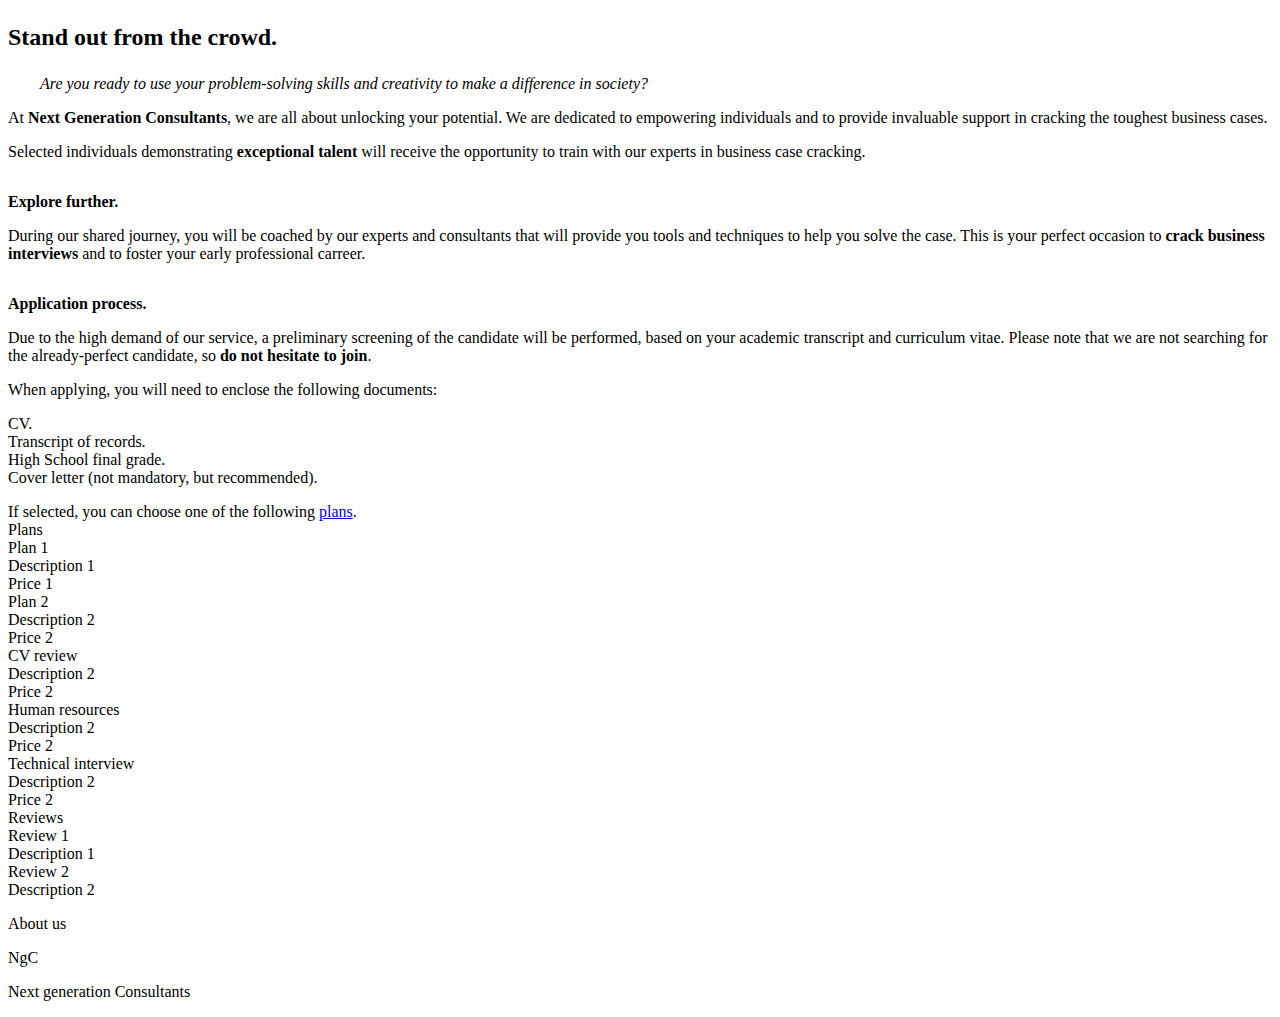
==== plans.html @ 4bc1f52c "Add files via upload" ====
<!DOCTYPE html>
<html lang="en">
<head>
    <meta name="robots" content="index, follow">
    <meta charset="UTF-8">
    <meta name="viewport" content="width=device-width, initial-scale=1">
    <title>NextGen Consultants</title>
    
    <link rel="stylesheet" href="../aboutPageAssets/aboutPageStyle.css">
    
    <link rel="preconnect" href="https://fonts.googleapis.com">
    <link rel="preconnect" href="https://fonts.gstatic.com" crossorigin>
    <link href="https://fonts.googleapis.com/css2?family=Playfair+Display:ital,wght@0,400..900;1,400..900&display=swap" rel="stylesheet">

    <link rel="shortcut icon" href="immagine logo" type="image/x-icon">
</head>

<body>
    <div class="discover">
        <p style="font-weight: 700; font-size: x-large;">Stand out from the crowd.</p>
        <p style="padding-left: 2em; font-style: italic">
            Are you ready to use your problem-solving skills and creativity to make a difference in society?
        </p>
        <p>
            At <b class="gradient-link">Next Generation Consultants</b>, we are all about unlocking your potential. We are dedicated to empowering individuals and to provide invaluable support in cracking the toughest business cases.
        </p>
        <p>
            Selected individuals demonstrating <b>exceptional talent</b> will receive the opportunity to train with our experts in business case cracking. 
        </p>
        <p style="font-weight: 700; margin-top:2em">Explore further.</p>
        <p>
            During our shared journey, you will be coached by our experts and consultants that will provide you tools and techniques to help you solve the case.
            This is your perfect occasion to <b>crack business interviews</b> and to foster your early professional carreer.
        </p>
        <p style="font-weight: 700; margin-top:2em">Application process.</p>
        <p>
            Due to the high demand of our service, a preliminary screening of the candidate will be performed, based on your academic transcript and curriculum vitae. Please note that we are not searching for the already-perfect candidate, so <b>do not hesitate to join</b>.
        </p>
        <p>
            When applying, you will need to enclose the following documents:
        </p>
        <lu>
            <li>CV.</li>
            <li>Transcript of records.</li>
            <li>High School final grade.</li>
            <li>Cover letter (not mandatory, but recommended).</li>
        </lu>
        </p>
        If selected, you can choose one of the following <a href="#plans_id" class="gradient-link">plans</a>.
    </div>


    <div class="plans" id="plans_id">
        <div class="plan-title">Plans</div>
        <div class="plan-list">
            Plan 1
            <div class="plan-description">
                Description 1
            </div>
            <div class="plan-price">
                Price 1
            </div>
        </div>
        <div class="plan-list">
            Plan 2
            <div class="plan-description">
                Description 2
            </div>
            <div class="plan-price">
                Price 2
            </div>
        </div>
        <div class="plan-list">
            CV review
            <div class="plan-description">
                Description 2
            </div>
            <div class="plan-price">
                Price 2
            </div>
        </div>
        <div class="plan-list">
            Human resources
            <div class="plan-description">
                Description 2
            </div>
            <div class="plan-price">
                Price 2
            </div>
        </div>
        <div class="plan-list">
            Technical interview
            <div class="plan-description">
                Description 2
            </div>
            <div class="plan-price">
                Price 2
            </div>
        </div>
    </div>

    <div class="reviews">
        Reviews
        <div class="review-list">
            Review 1
            <div class="review-description">
                Description 1
            </div>
        </div>
        <div class="review-list">
            Review 2
            <div class="review-description">
                Description 2
            </div>
        </div>
    </div>
</body>

<footer>
    <p>About us</p>
    <p class="title">NgC</p>
    <p class="subtitle">Next generation Consultants</p>
</footer>

</html>
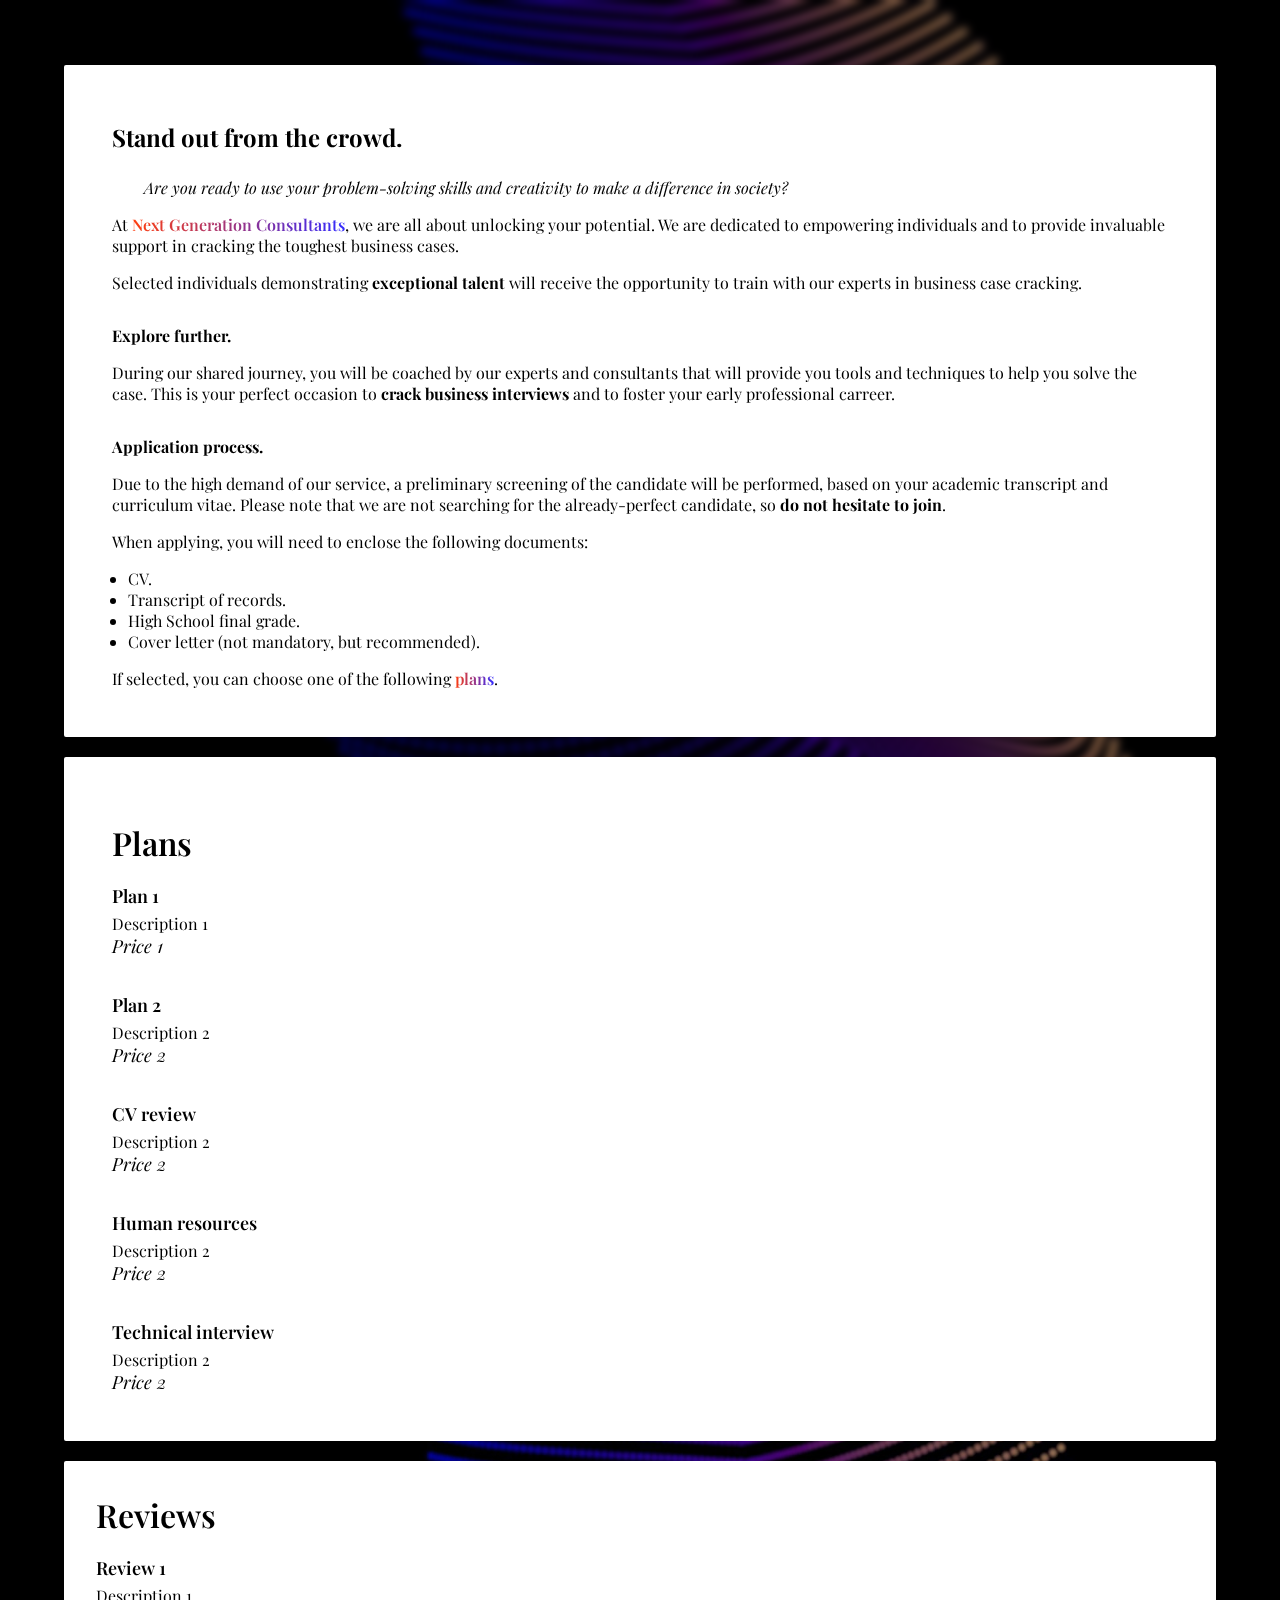
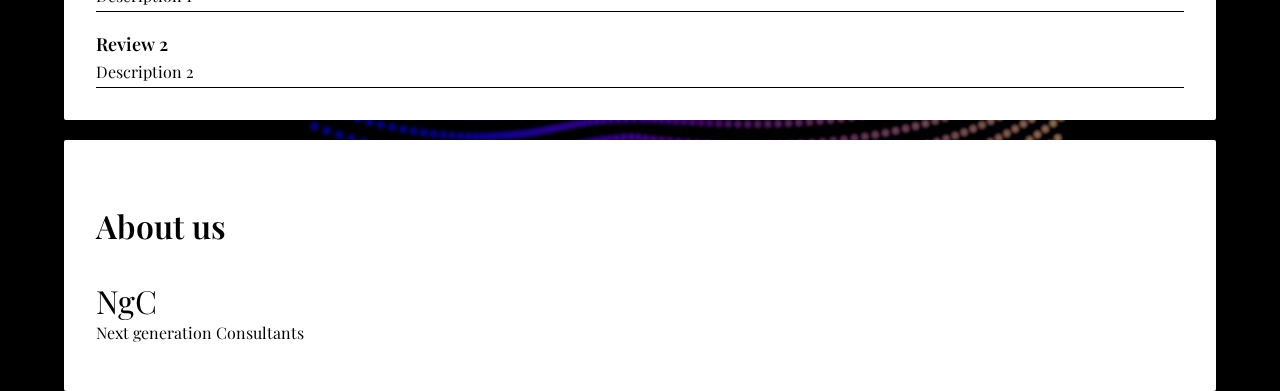
==== commit 8a021c0c: "Update and rename plans/plans.html to plans.html" ====
--- a/plans.html
+++ b/plans.html
@@ -6,7 +6,7 @@
     <meta name="viewport" content="width=device-width, initial-scale=1">
     <title>NextGen Consultants</title>
     
-    <link rel="stylesheet" href="../aboutPageAssets/aboutPageStyle.css">
+    <link rel="stylesheet" href="aboutPageAssets/aboutPageStyle.css">
     
     <link rel="preconnect" href="https://fonts.googleapis.com">
     <link rel="preconnect" href="https://fonts.gstatic.com" crossorigin>
@@ -122,4 +122,4 @@
     <p class="subtitle">Next generation Consultants</p>
 </footer>
 
-</html>+</html>
--- a/aboutPageAssets/aboutPageStyle.css
+++ b/aboutPageAssets/aboutPageStyle.css
@@ -0,0 +1,142 @@
+@charset "utf-8";
+
+/* Global Styles */
+body {
+    margin: 0;
+    font-family: "Playfair Display", serif;
+	align-items: center;
+	justify-content: center;
+	height: 100vh;
+	min-width: 0;
+	background: #000614;
+	background-image: url('../images/background.jpeg');
+    background-size: cover;
+    background-position: left;
+    backdrop-filter: blur(4px);
+    padding: 5vh 5% 5vh 5%;
+}
+
+.playfair_display_text {
+    font-family: "Playfair Display", serif;
+    font-optical-sizing: auto;
+    font-weight: 400; /* 400 - 900 */
+    font-style: normal;
+}
+
+/* Plans Section */
+.plans {
+    color: #000;
+    margin-top: 20px;
+    text-align: left;
+    background-color: #ffffff; /* Adjust footer background color */
+    font-weight: 600; /* 400 - 900 */
+    border-radius: 2px;
+    font-size: xx-large;
+    padding: 2em 1.5em 1em 1.5em;
+}
+
+.plan-list {
+    margin-top: 5px;
+    padding-top: 15px;
+    padding-bottom: 15px;
+    font-weight: 600; /* 400 - 900 */
+    font-size: large;
+    transition: border-bottom 0.3s ease, box-shadow 0.3s ease; /* Transition for border and shadow */
+    transition: all 0.1s ease-in-out;
+    box-shadow: none; /* Initial no shadow */
+}
+
+.plan-list:hover{
+    box-shadow: 5px 5px 0px rgba(0, 0, 0, 1); /* Shadow on hover */
+    transform: translate(-5px, -5px); /* Slide effect */
+}
+
+.plan-description {
+    margin-top: 5px;
+    font-size: medium;
+    font-weight: 400; /* 400 - 900 */
+}
+
+.plan-price {
+    font-style: italic;
+    font-weight: 400; /* 400 - 900 */
+}
+
+/* Reviews Section */
+.reviews {
+    color: #000;
+    margin-top: 20px;
+    text-align: left;
+    background-color: #ffffff; /* Adjust footer background color */
+    font-weight: 600; /* 400 - 900 */
+    border-radius: 2px;
+    font-size: xx-large;
+    padding: 1em 1em 1em 1em;
+}
+
+.review-list {
+    margin-top: 20px;
+    font-weight: 600; /* 400 - 900 */
+    font-size: large;
+    padding-bottom: 5px;
+    border-bottom: 1px solid black; /* Adding a black bottom border */
+}
+
+.review-description {
+    margin-top: 5px;
+    font-size: medium;
+    font-weight: 400; /* 400 - 900 */
+}
+
+/* Footer */
+footer {
+    margin-top: 20px;
+    text-align: left;
+    background-color: #ffffff; /* Adjust footer background color */
+    padding: 1em 1em 4em 1em;
+    border-radius: 2px;
+    font-size: xx-large;
+    padding: 1em 1em 1em 1em;
+    font-weight: 600; /* 400 - 900 */
+}
+
+.title{
+    font-size: xx-large;
+    font-weight: 400; /* 400 - 900 */
+}
+.subtitle{
+    margin-top: -2em;
+    font-size: medium;
+    font-weight: 400; /* 400 - 900 */
+}
+
+.discover{
+    color: #000;
+    margin-top: 20px;
+    text-align: left;
+    background-color: #ffffff; /* Adjust footer background color */
+    font-weight: 400; /* 400 - 900 */
+    border-radius: 2px;
+    font-size: medium;
+    padding: 2em 3em 3em 3em;
+}
+
+li{
+    margin-left: 1em;
+}
+
+a{
+    text-decoration: none;
+}
+
+.gradient-link {
+    background: linear-gradient(to right, #ff3e0e, #322bff);
+    -webkit-background-clip: text;
+    -webkit-text-fill-color: transparent;
+    font-weight: 600;
+}
+
+/* Reset animation on hover */
+.gradient-link:hover {
+    animation: none;
+}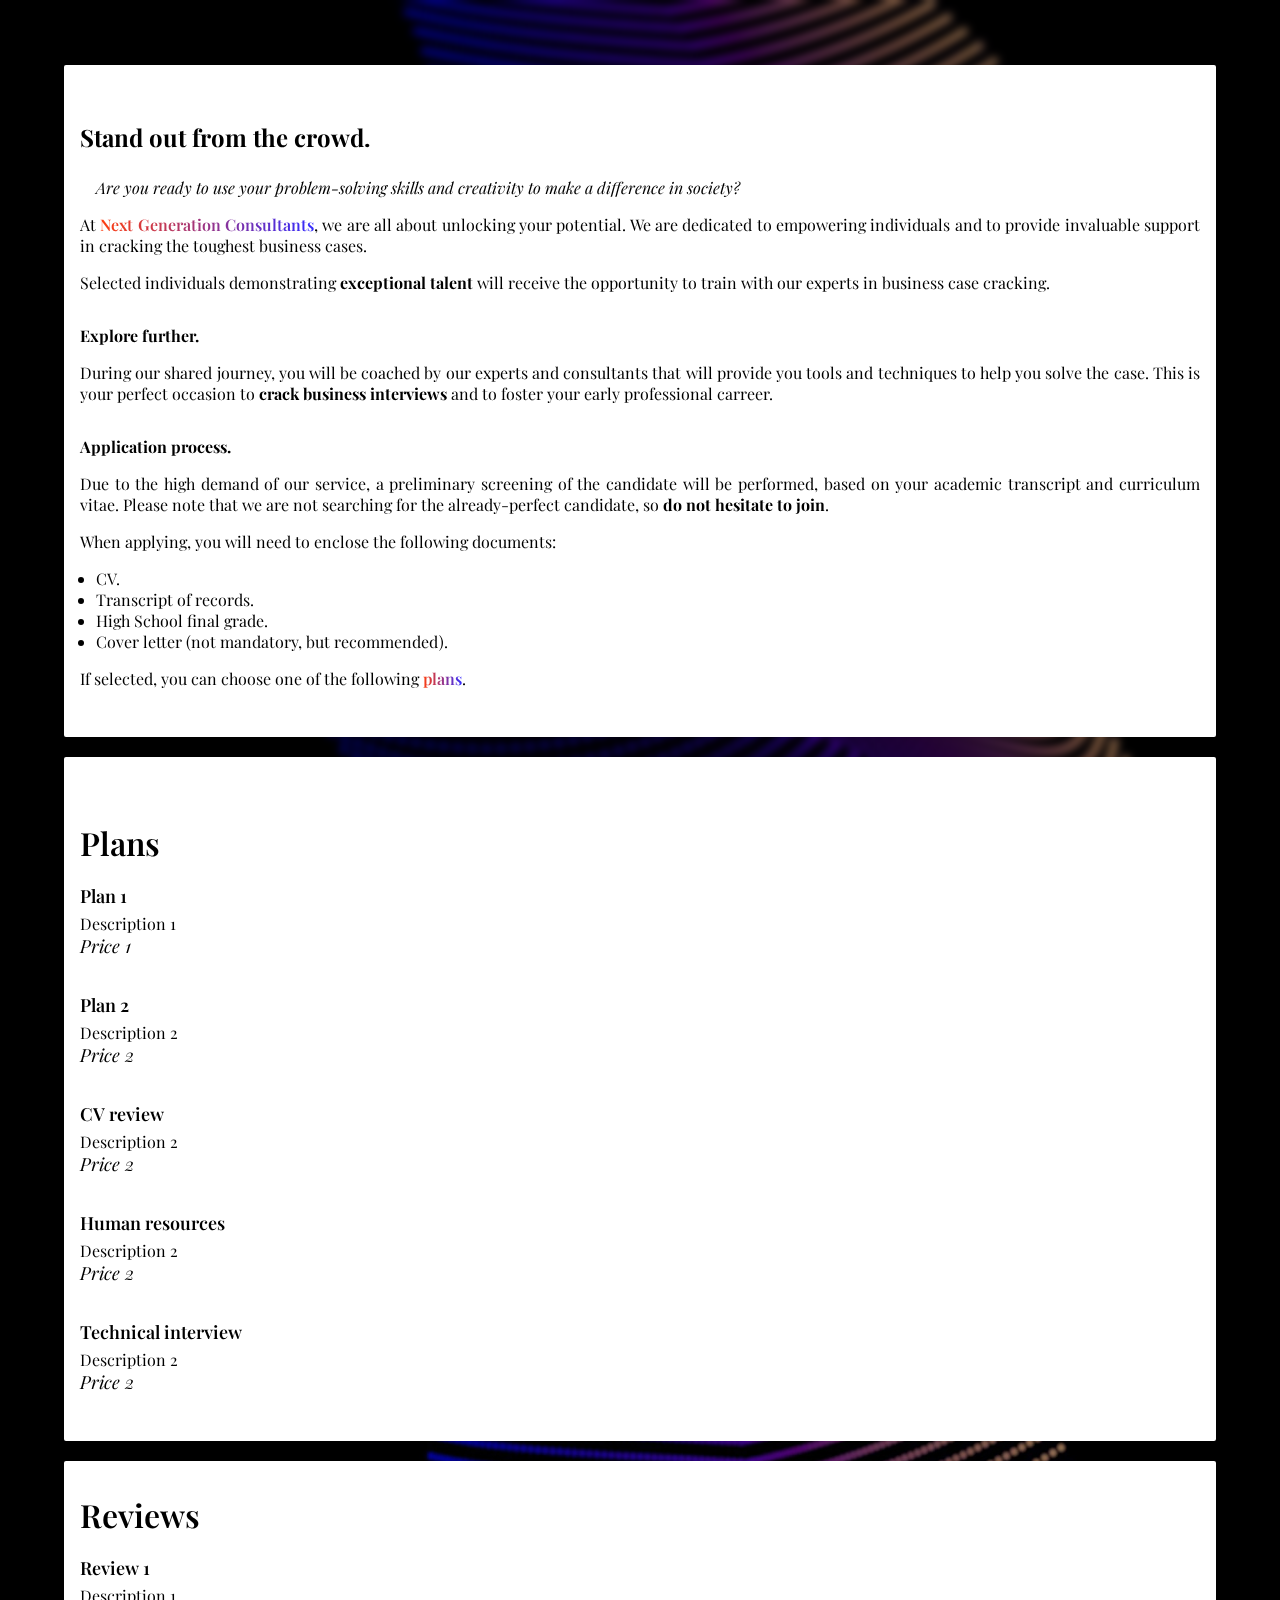
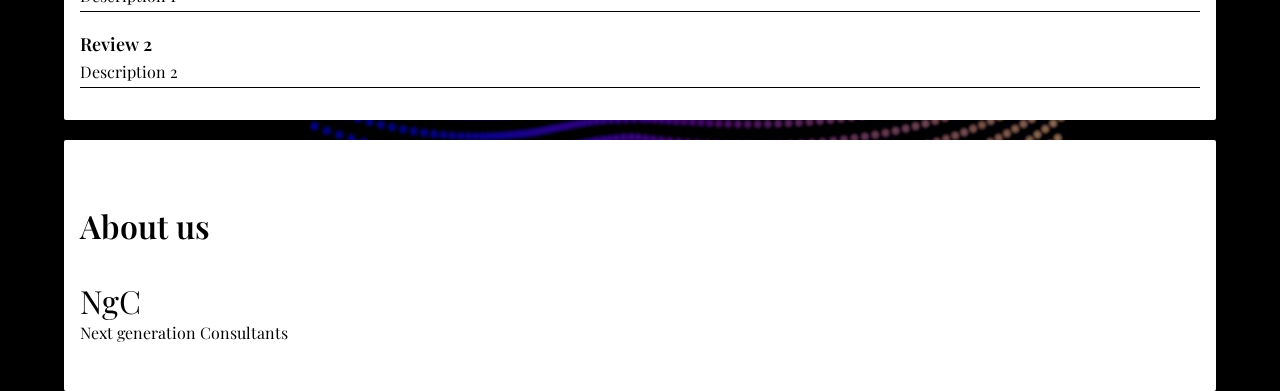
==== commit 9ecbea03: "Update plans.html" ====
--- a/plans.html
+++ b/plans.html
@@ -18,7 +18,7 @@
 <body>
     <div class="discover">
         <p style="font-weight: 700; font-size: x-large;">Stand out from the crowd.</p>
-        <p style="padding-left: 2em; font-style: italic">
+        <p style="padding: 0 1em 0 1em; font-style: italic">
             Are you ready to use your problem-solving skills and creativity to make a difference in society?
         </p>
         <p>
--- a/aboutPageAssets/aboutPageStyle.css
+++ b/aboutPageAssets/aboutPageStyle.css
@@ -32,7 +32,7 @@
     font-weight: 600; /* 400 - 900 */
     border-radius: 2px;
     font-size: xx-large;
-    padding: 2em 1.5em 1em 1.5em;
+    padding: 2em 0.5em 1em 0.5em;
 }
 
 .plan-list {
@@ -71,7 +71,7 @@
     font-weight: 600; /* 400 - 900 */
     border-radius: 2px;
     font-size: xx-large;
-    padding: 1em 1em 1em 1em;
+    padding: 1em 0.5em 1em 0.5em;
 }
 
 .review-list {
@@ -96,7 +96,7 @@
     padding: 1em 1em 4em 1em;
     border-radius: 2px;
     font-size: xx-large;
-    padding: 1em 1em 1em 1em;
+    padding: 1em 0.5em 1em 0.5em;
     font-weight: 600; /* 400 - 900 */
 }
 
@@ -118,7 +118,8 @@
     font-weight: 400; /* 400 - 900 */
     border-radius: 2px;
     font-size: medium;
-    padding: 2em 3em 3em 3em;
+    padding: 2em 1em 3em 1em;
+	text-align:justify
 }
 
 li{
@@ -139,4 +140,4 @@
 /* Reset animation on hover */
 .gradient-link:hover {
     animation: none;
-}+}
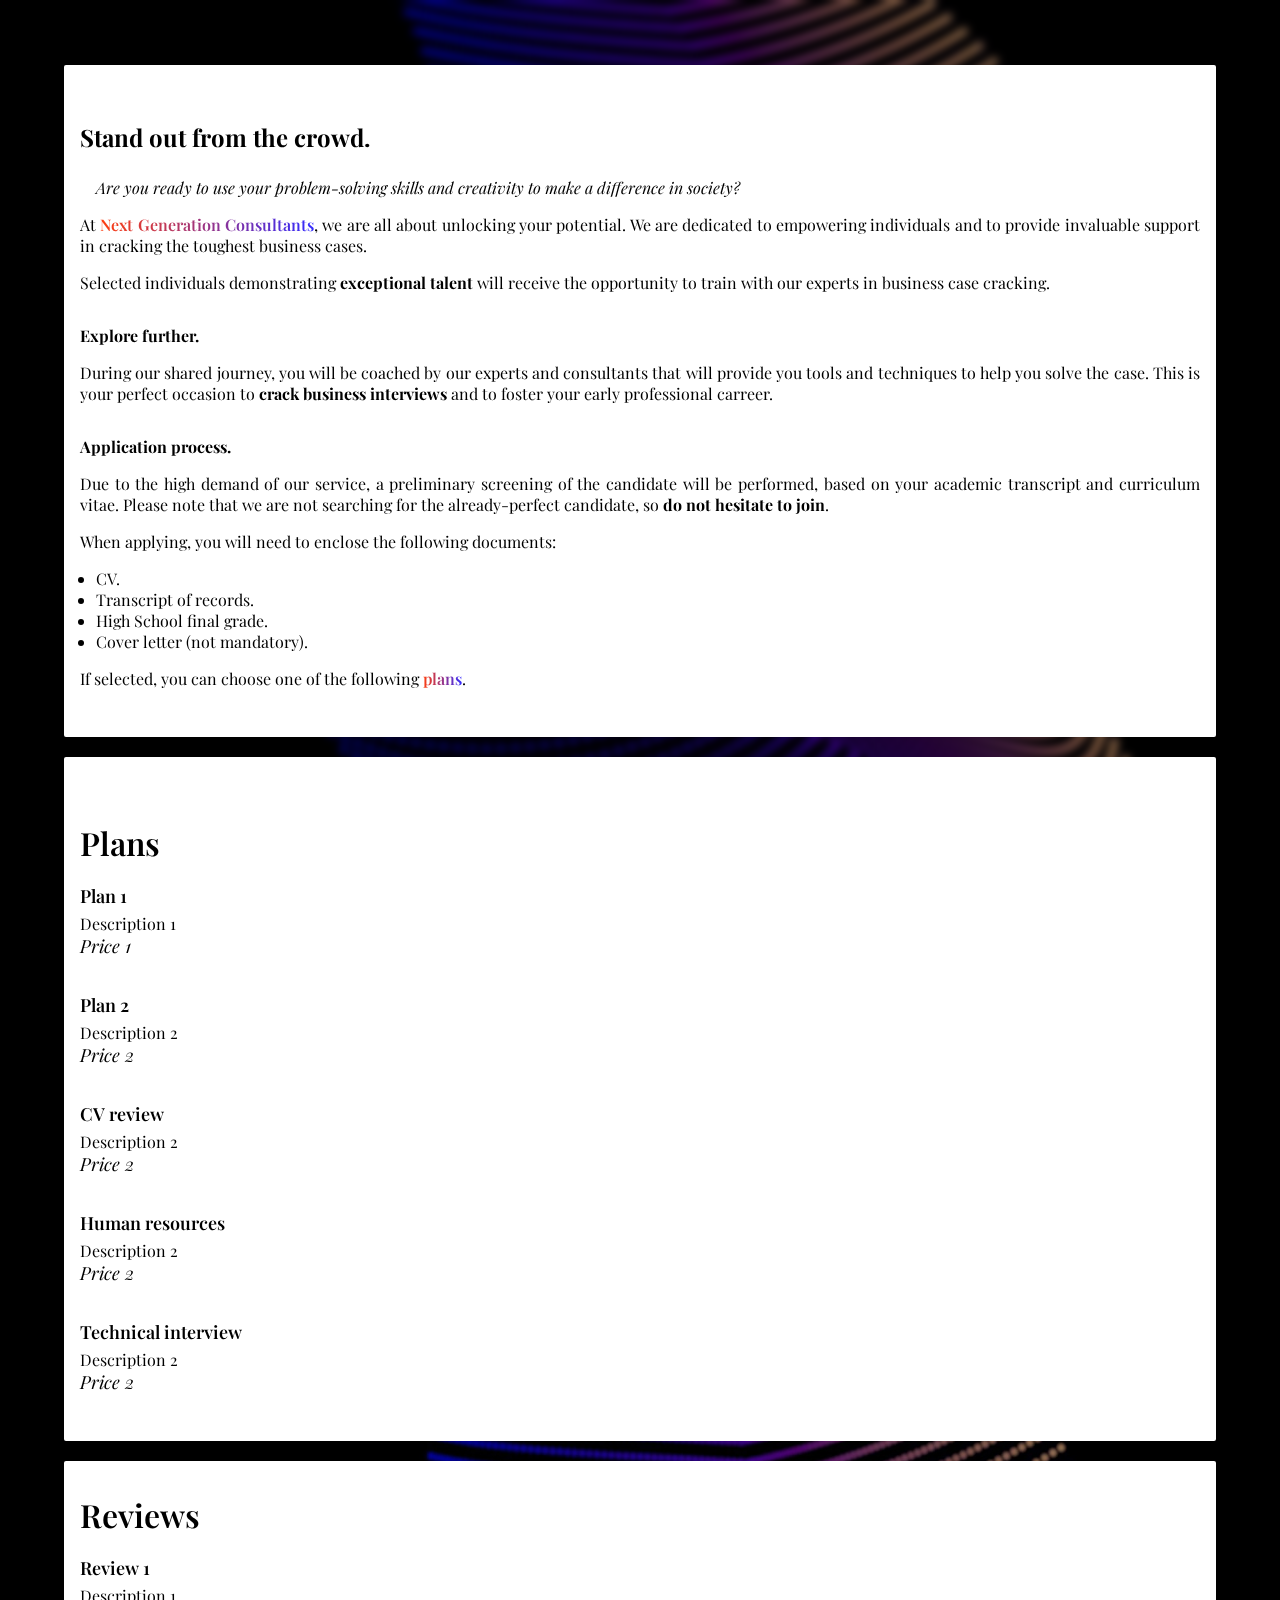
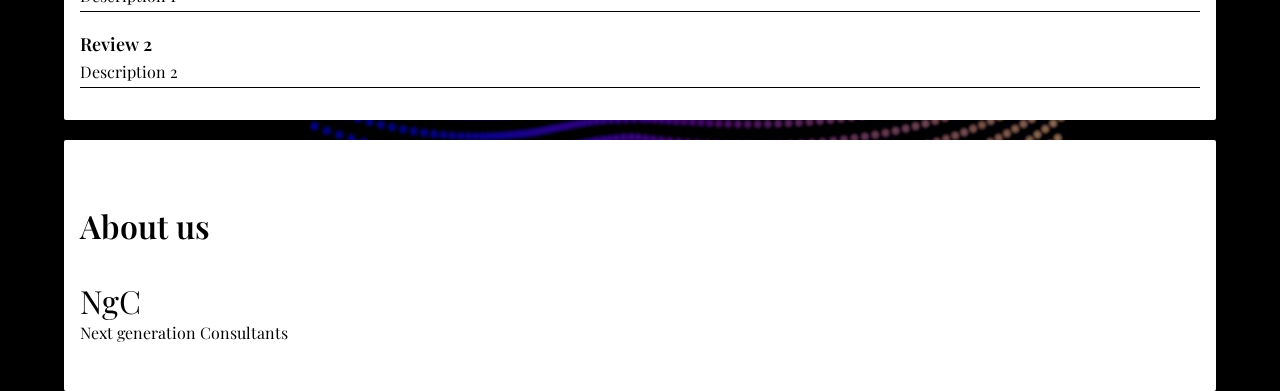
==== commit 65840125: "Update plans.html" ====
--- a/plans.html
+++ b/plans.html
@@ -43,7 +43,7 @@
             <li>CV.</li>
             <li>Transcript of records.</li>
             <li>High School final grade.</li>
-            <li>Cover letter (not mandatory, but recommended).</li>
+            <li>Cover letter (not mandatory).</li>
         </lu>
         </p>
         If selected, you can choose one of the following <a href="#plans_id" class="gradient-link">plans</a>.
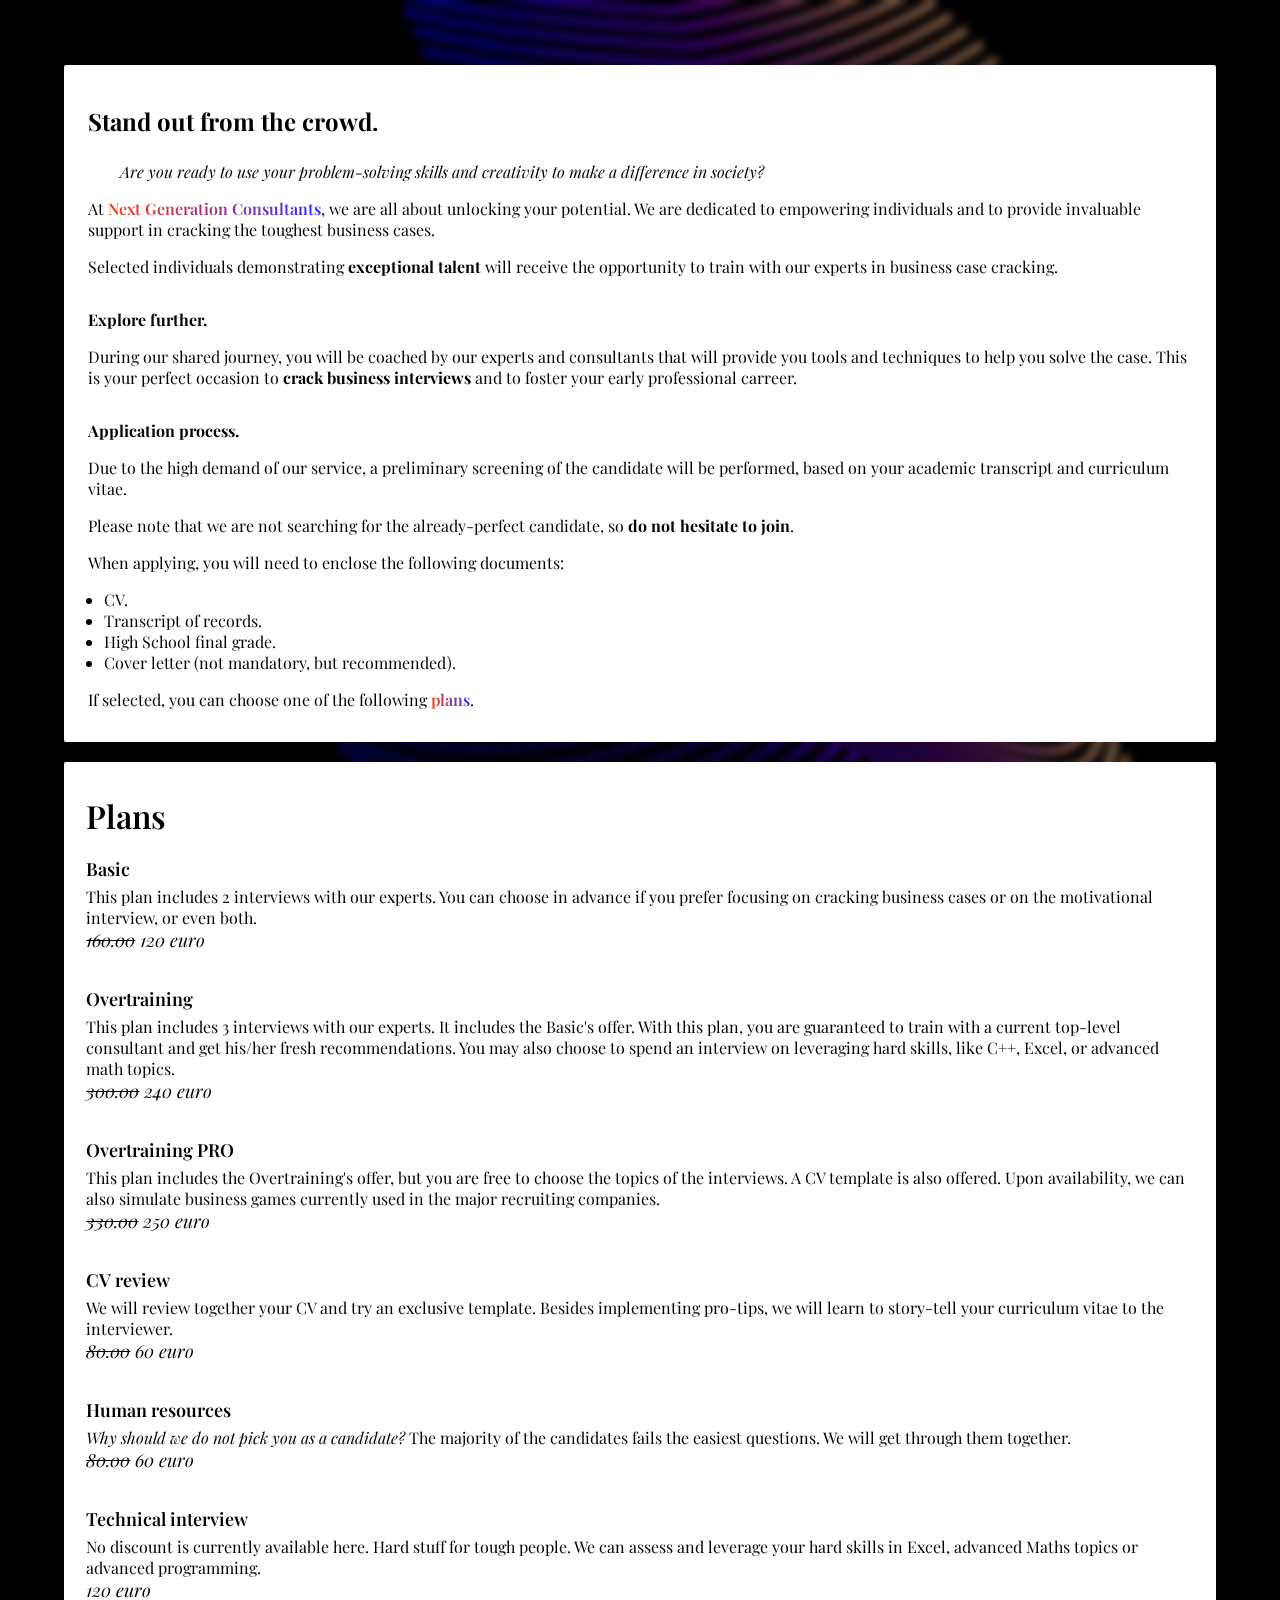
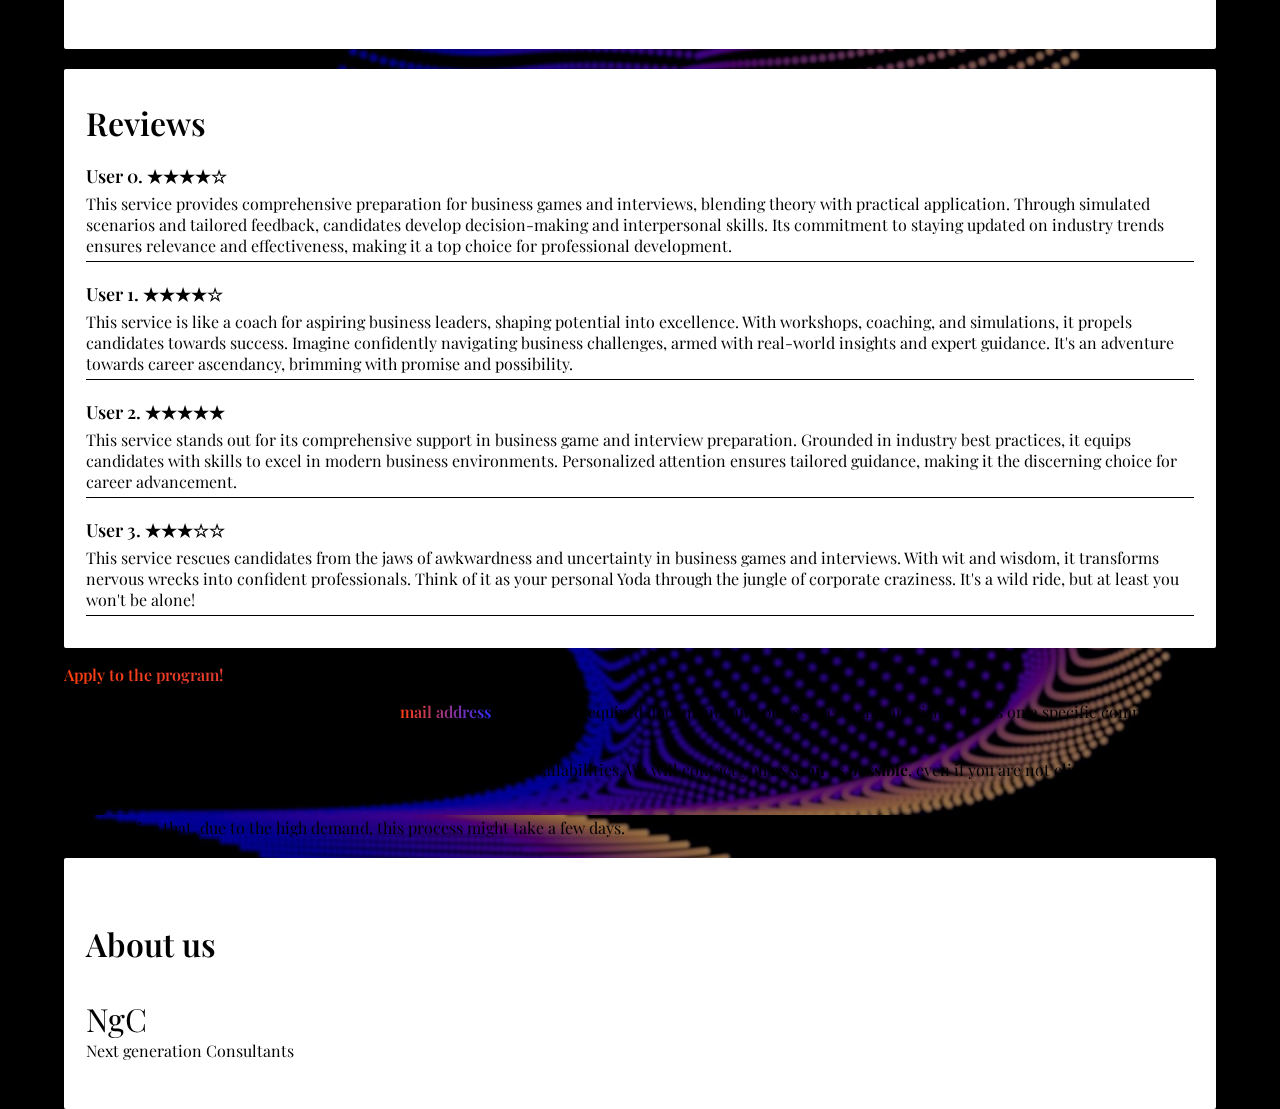
==== commit ddc76602: "Update plans.html" ====
--- a/plans.html
+++ b/plans.html
@@ -18,7 +18,7 @@
 <body>
     <div class="discover">
         <p style="font-weight: 700; font-size: x-large;">Stand out from the crowd.</p>
-        <p style="padding: 0 1em 0 1em; font-style: italic">
+        <p style="padding-left: 2em; font-style: italic">
             Are you ready to use your problem-solving skills and creativity to make a difference in society?
         </p>
         <p>
@@ -34,7 +34,10 @@
         </p>
         <p style="font-weight: 700; margin-top:2em">Application process.</p>
         <p>
-            Due to the high demand of our service, a preliminary screening of the candidate will be performed, based on your academic transcript and curriculum vitae. Please note that we are not searching for the already-perfect candidate, so <b>do not hesitate to join</b>.
+            Due to the high demand of our service, a preliminary screening of the candidate will be performed, based on your academic transcript and curriculum vitae.
+        </p>
+        <p>
+            Please note that we are not searching for the already-perfect candidate, so <b>do not hesitate to join</b>.
         </p>
         <p>
             When applying, you will need to enclose the following documents:
@@ -43,7 +46,7 @@
             <li>CV.</li>
             <li>Transcript of records.</li>
             <li>High School final grade.</li>
-            <li>Cover letter (not mandatory).</li>
+            <li>Cover letter (not mandatory, but recommended).</li>
         </lu>
         </p>
         If selected, you can choose one of the following <a href="#plans_id" class="gradient-link">plans</a>.
@@ -53,48 +56,57 @@
     <div class="plans" id="plans_id">
         <div class="plan-title">Plans</div>
         <div class="plan-list">
-            Plan 1
+            Basic
             <div class="plan-description">
-                Description 1
+                This plan includes 2 interviews with our experts. You can choose in advance if you prefer focusing on cracking business cases or on the motivational interview, or even both.
             </div>
             <div class="plan-price">
-                Price 1
+                <del class="no">160.00</del> 120 euro
             </div>
         </div>
         <div class="plan-list">
-            Plan 2
+            Overtraining
             <div class="plan-description">
-                Description 2
+                This plan includes 3 interviews with our experts. It includes the Basic's offer. With this plan, you are guaranteed to train with a current top-level consultant and get his/her fresh recommendations. You may also choose to spend an interview on leveraging hard skills, like C++, Excel, or advanced math topics.
             </div>
             <div class="plan-price">
-                Price 2
+                <del class="no">300.00</del> 240 euro
+            </div>
+        </div>
+        <div class="plan-list">
+            Overtraining PRO
+            <div class="plan-description">
+                This plan includes the Overtraining's offer, but you are free to choose the topics of the interviews. A CV template is also offered. Upon availability, we can also simulate business games currently used in the major recruiting companies.
+            </div>
+            <div class="plan-price">
+                <del class="no">330.00</del> 250 euro
             </div>
         </div>
         <div class="plan-list">
             CV review
             <div class="plan-description">
-                Description 2
+                We will review together your CV and try an exclusive template. Besides implementing pro-tips, we will learn to story-tell your curriculum vitae to the interviewer.
             </div>
             <div class="plan-price">
-                Price 2
+                <del class="no">80.00</del> 60 euro
             </div>
         </div>
         <div class="plan-list">
             Human resources
             <div class="plan-description">
-                Description 2
+                <i>Why should we do not pick you as a candidate?</i> The majority of the candidates fails the easiest questions. We will get through them together.
             </div>
             <div class="plan-price">
-                Price 2
+                <del class="no">80.00</del> 60 euro
             </div>
         </div>
         <div class="plan-list">
             Technical interview
             <div class="plan-description">
-                Description 2
+                No discount is currently available here. Hard stuff for tough people. We can assess and leverage your hard skills in Excel, advanced Maths topics or advanced programming.
             </div>
             <div class="plan-price">
-                Price 2
+                120 euro
             </div>
         </div>
     </div>
@@ -102,17 +114,36 @@
     <div class="reviews">
         Reviews
         <div class="review-list">
-            Review 1
+            User 0. &#9733&#9733&#9733&#9733&#9734
             <div class="review-description">
-                Description 1
+                This service provides comprehensive preparation for business games and interviews, blending theory with practical application. Through simulated scenarios and tailored feedback, candidates develop decision-making and interpersonal skills. Its commitment to staying updated on industry trends ensures relevance and effectiveness, making it a top choice for professional development.
             </div>
         </div>
         <div class="review-list">
-            Review 2
+            User 1. &#9733&#9733&#9733&#9733&#9734
             <div class="review-description">
-                Description 2
+                This service is like a coach for aspiring business leaders, shaping potential into excellence. With workshops, coaching, and simulations, it propels candidates towards success. Imagine confidently navigating business challenges, armed with real-world insights and expert guidance. It's an adventure towards career ascendancy, brimming with promise and possibility.
             </div>
         </div>
+        <div class="review-list">
+            User 2. &#9733&#9733&#9733&#9733&#9733
+            <div class="review-description">
+                This service stands out for its comprehensive support in business game and interview preparation. Grounded in industry best practices, it equips candidates with skills to excel in modern business environments. Personalized attention ensures tailored guidance, making it the discerning choice for career advancement.
+            </div>
+        </div>
+        <div class="review-list">
+            User 3. &#9733&#9733&#9733&#9734&#9734
+            <div class="review-description">
+                This service rescues candidates from the jaws of awkwardness and uncertainty in business games and interviews. With wit and wisdom, it transforms nervous wrecks into confident professionals. Think of it as your personal Yoda through the jungle of corporate craziness. It's a wild ride, but at least you won't be alone!
+            </div>
+        </div>
+    </div>
+
+    <div class="apply">
+        <p class="gradient-link">Apply to the program!</p>
+        <p style="font-size: medium; font-weight: 400;">Do not hesitate. Send your candidature at this <a href="mailto:info@example.com" class="gradient-link">mail address</a>. Upload the required documents and please specify if you wish to focus on a specific company. Experts are contacted upon availability.</p>
+        <p style="font-size: medium; font-weight: 400;">At this level, you are not required to pay, neither to specify your availabilities. We will contact you <b>as soon as possible</b>, even if you are not eligible for our program.</p>
+        <p style="font-size: medium; font-weight: 400;">Please notice that, due to the high demand, this process might take a few days.</p>
     </div>
 </body>
 
--- a/aboutPageAssets/aboutPageStyle.css
+++ b/aboutPageAssets/aboutPageStyle.css
@@ -32,7 +32,7 @@
     font-weight: 600; /* 400 - 900 */
     border-radius: 2px;
     font-size: xx-large;
-    padding: 2em 0.5em 1em 0.5em;
+    padding: 1em 0.7em 1em 0.7em;
 }
 
 .plan-list {
@@ -71,7 +71,7 @@
     font-weight: 600; /* 400 - 900 */
     border-radius: 2px;
     font-size: xx-large;
-    padding: 1em 0.5em 1em 0.5em;
+    padding: 1em 0.7em 1em 0.7em;
 }
 
 .review-list {
@@ -96,7 +96,7 @@
     padding: 1em 1em 4em 1em;
     border-radius: 2px;
     font-size: xx-large;
-    padding: 1em 0.5em 1em 0.5em;
+    padding: 1em 0.7em 1em 0.7em;
     font-weight: 600; /* 400 - 900 */
 }
 
@@ -118,8 +118,7 @@
     font-weight: 400; /* 400 - 900 */
     border-radius: 2px;
     font-size: medium;
-    padding: 2em 1em 3em 1em;
-	text-align:justify
+    padding: 1em 1.5em 2em 1.5em;
 }
 
 li{
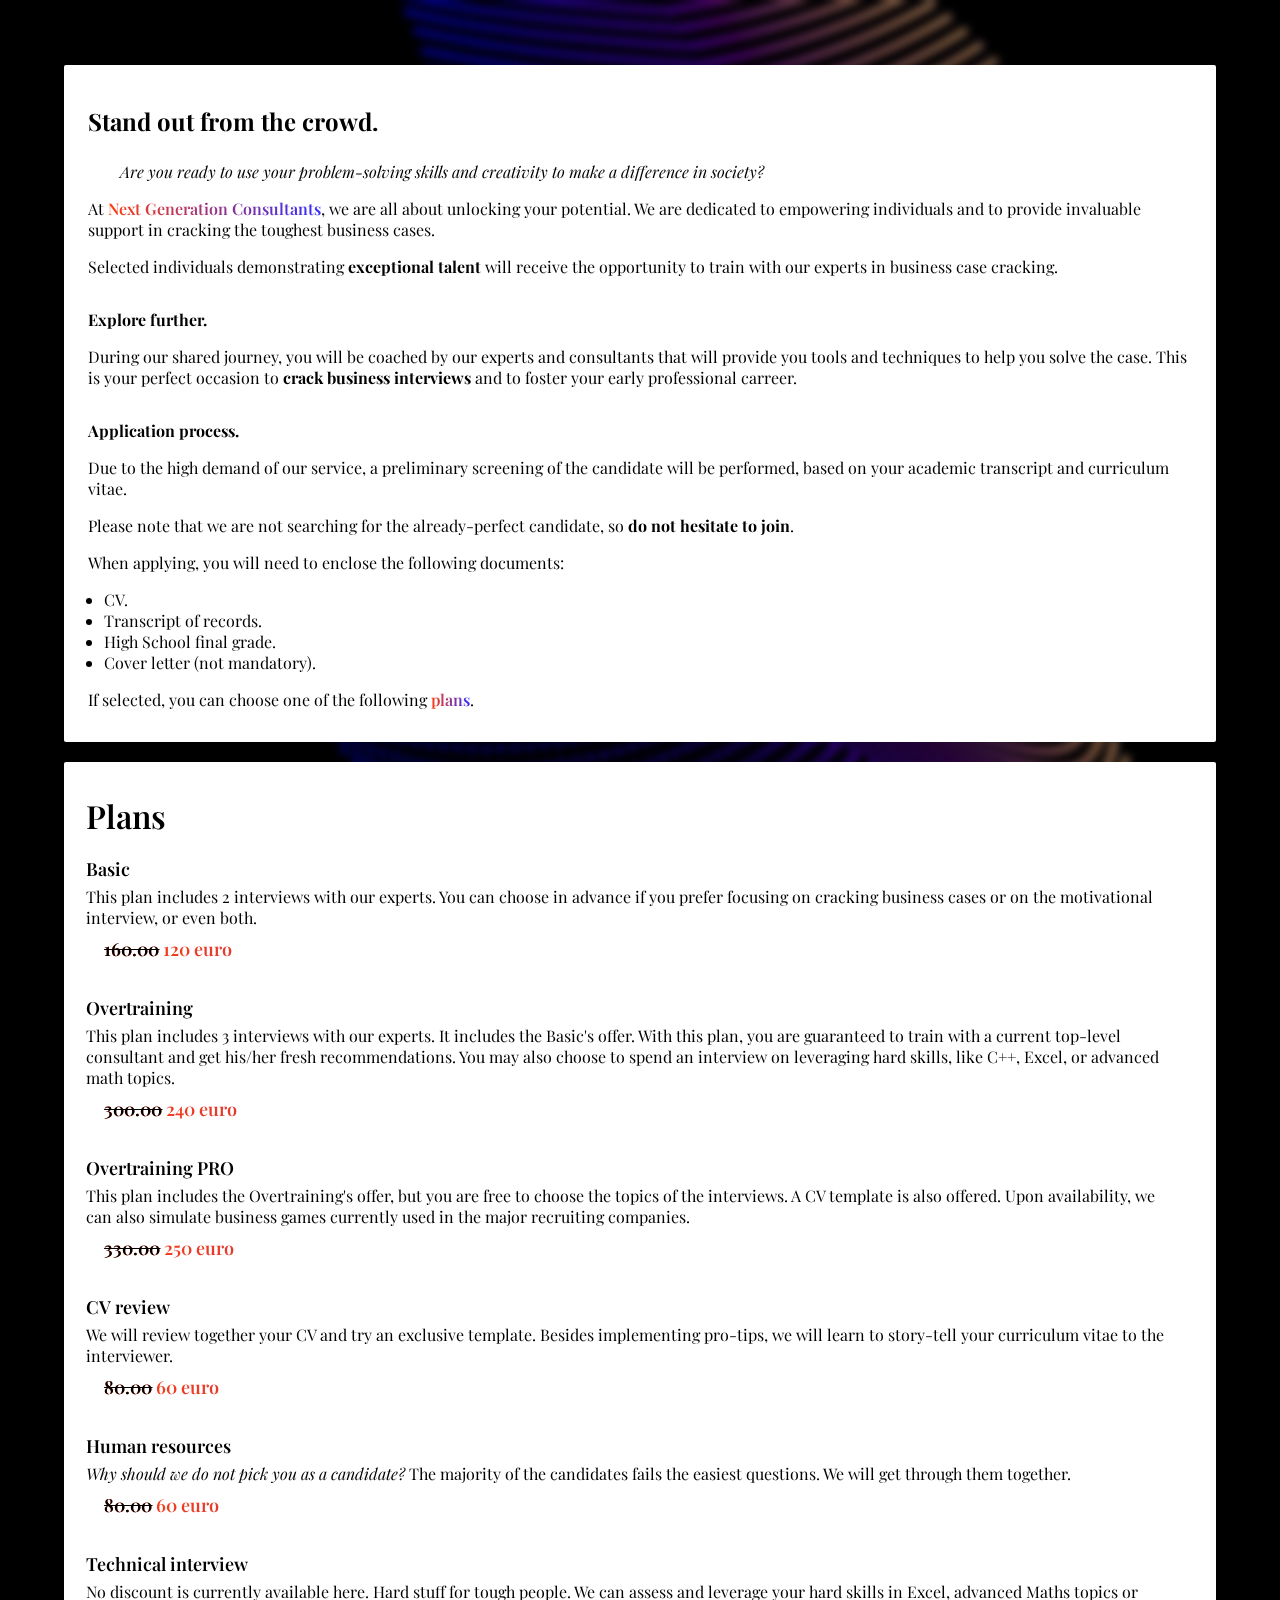
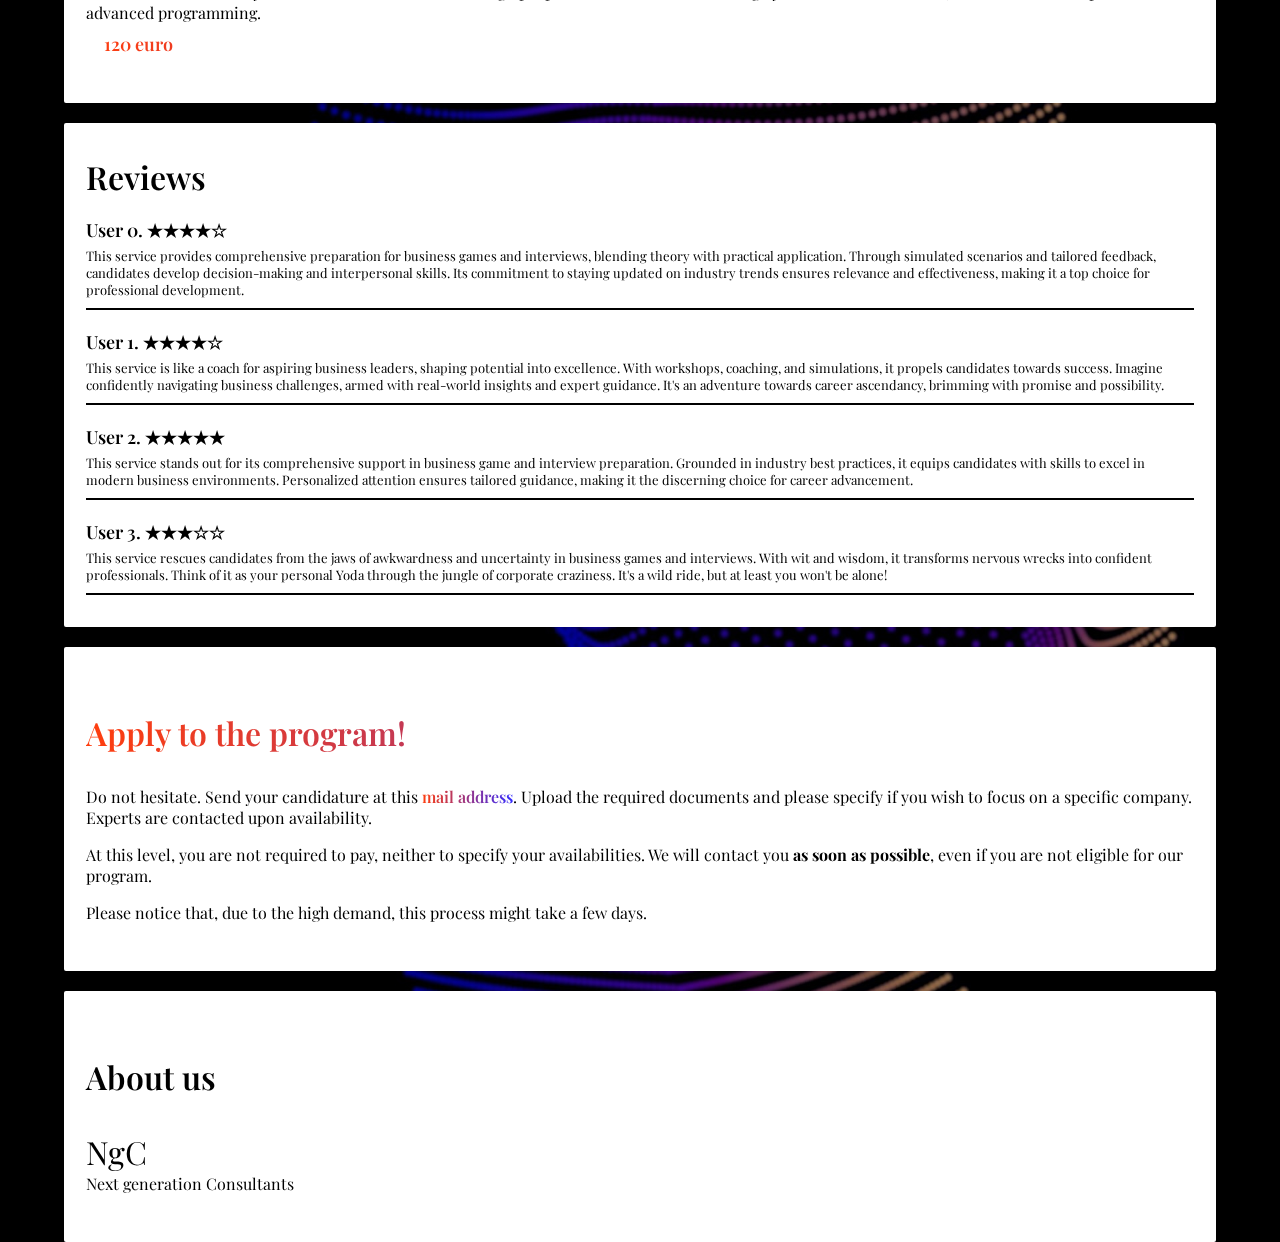
==== commit b9fc2e88: "Update plans.html" ====
--- a/plans.html
+++ b/plans.html
@@ -46,7 +46,7 @@
             <li>CV.</li>
             <li>Transcript of records.</li>
             <li>High School final grade.</li>
-            <li>Cover letter (not mandatory, but recommended).</li>
+            <li>Cover letter (not mandatory).</li>
         </lu>
         </p>
         If selected, you can choose one of the following <a href="#plans_id" class="gradient-link">plans</a>.
--- a/aboutPageAssets/aboutPageStyle.css
+++ b/aboutPageAssets/aboutPageStyle.css
@@ -37,8 +37,7 @@
 
 .plan-list {
     margin-top: 5px;
-    padding-top: 15px;
-    padding-bottom: 15px;
+    padding: 15px 10px 15px 0;
     font-weight: 600; /* 400 - 900 */
     font-size: large;
     transition: border-bottom 0.3s ease, box-shadow 0.3s ease; /* Transition for border and shadow */
@@ -57,9 +56,24 @@
     font-weight: 400; /* 400 - 900 */
 }
 
+.no{
+    font-style: normal;
+    color: #000;
+    text-decoration: line-through;
+    text-decoration-color: #000;
+    background: #000;
+    -webkit-background-clip: text;
+    -webkit-text-fill-color: transparent;
+}
+
 .plan-price {
-    font-style: italic;
-    font-weight: 400; /* 400 - 900 */
+    padding-top: 0.5em;
+    padding-left: 1em;
+    font-style: normal;
+    background: linear-gradient(to right, #ff3e0e, #322bff);
+    -webkit-background-clip: text;
+    -webkit-text-fill-color: transparent;
+    font-weight: 600;
 }
 
 /* Reviews Section */
@@ -78,13 +92,13 @@
     margin-top: 20px;
     font-weight: 600; /* 400 - 900 */
     font-size: large;
-    padding-bottom: 5px;
-    border-bottom: 1px solid black; /* Adding a black bottom border */
+    padding-bottom: 10px;
+    border-bottom: 2px solid black; /* Adding a black bottom border */
 }
 
 .review-description {
     margin-top: 5px;
-    font-size: medium;
+    font-size: small;
     font-weight: 400; /* 400 - 900 */
 }
 
@@ -140,3 +154,14 @@
 .gradient-link:hover {
     animation: none;
 }
+
+.apply{
+    color: #000;
+    margin-top: 20px;
+    text-align: left;
+    background-color: #ffffff; /* Adjust footer background color */
+    font-weight: 600; /* 400 - 900 */
+    border-radius: 2px;
+    font-size: xx-large;
+    padding: 1em 0.7em 1em 0.7em;
+}
